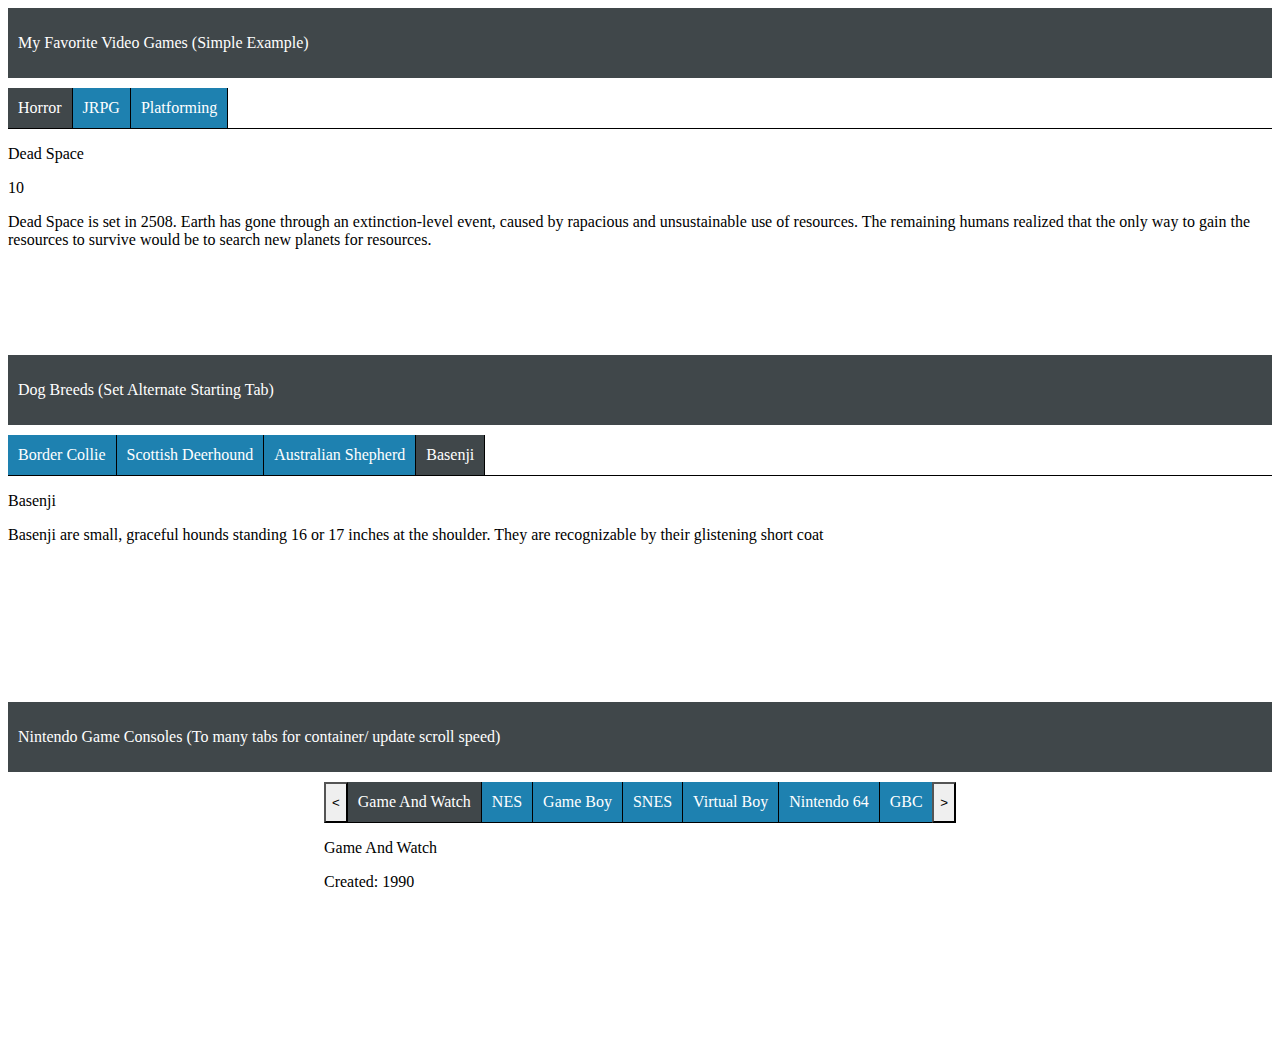
==== index.html @ b9f588ad "initial pages commit" ====
<!DOCTYPE html>
<html>
<head>
	<meta charset="utf-8">
	<meta name="viewport" content="width=device-width, initial-scale=1">
	<title>SkylitTabs</title>

	<link rel="stylesheet" href="../SkylitTabs/css/skylitTabs.css"></link>
	<link rel="stylesheet" href="main.css"></link>

	<script type="text/javascript" src="../SkylitTabs/js/SkylitTabHolder.js"></script>
	<script type="text/javascript" src="../SkylitTabs/js/SkylitTabs.js"></script>

	<script type="text/javascript" src="main.js"></script>

</head>
<body>
	<div class="header">
		<p> My Favorite Video Games (Simple Example)</p>
	</div>
	<div id="game-tab-container"></div>

	<div class="header">
		<p>Dog Breeds (Set  Alternate Starting Tab) </p>
	</div>
	<div id="dog-tab-container"></div>

	<div class="header">
		<p> Nintendo Game Consoles (To many tabs for container/ update scroll speed) </p>
	</div>
	<div id="consoles-tab-container"></div>

</body>
</html>
---- SkylitTabs/css/skylitTabs.css ----
.skylit-tab-container{
	width:100%;
	min-height: 200px;
	position: relative;
}

.skylit-tab-holder{
	display: block;
	width: inherit;
	border-bottom: 1px solid black;
	white-space: nowrap;
	overflow: hidden;
}

.skylit-slide-btn{
	border-radius: 0px;
}

#skylit-slide-left{
	position: absolute;
	left: 0px;
}

#skylit-slide-right{
	position: absolute;
	right: 0px;
}

.skylit-tab{
	display: inline-block;
}

.skylit-tab-label{
	padding:11px 10px;
	text-align: center;
	border-right: 1px solid black;
	background: #1e81b0;
	cursor: pointer;
	color: white;
	display: inline-block;
	-webkit-user-select: none; /* Safari */
  	-ms-user-select: none; /* IE 10 and IE 11 */
 	 user-select: none; /* Standard syntax */
}
.skylit-radio:checked + .skylit-tab-label{
	background: #40474a;
}

.skylit-tab-label:hover{
	background: #40474a;
}

.skylit-tab-content{
	width: 100%;
	min-height: 200px;
}

.skylit-tab-hide{
	display: none;
}
---- main.css ----
#tab-container{
	padding: 15px 0px;
}

.header{
	color: white;
	background-color: #40474a;
	padding: 10px;
}

#game-tab-container{
	margin: 10px 0;
}

#dog-tab-container{
	margin: 10px 0;
}

#consoles-tab-container{
	margin:10px auto;
	width: 50%;
}
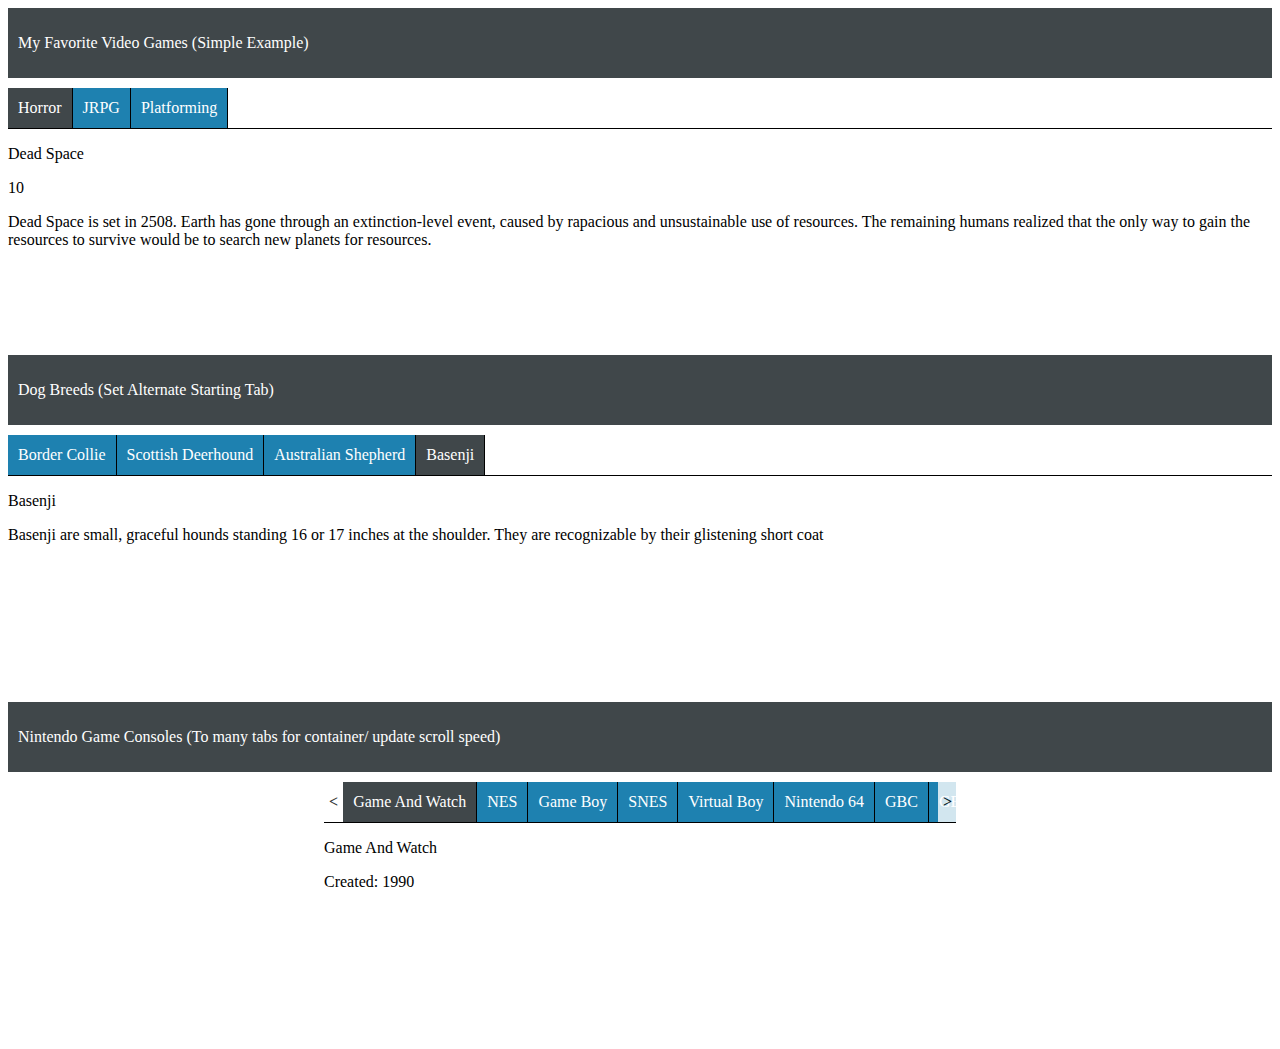
==== commit 684fab40: "Added new version of skylit-tabs" ====
--- a/index.html
+++ b/index.html
@@ -5,11 +5,10 @@
 	<meta name="viewport" content="width=device-width, initial-scale=1">
 	<title>SkylitTabs</title>
 
-	<link rel="stylesheet" href="../SkylitTabs/css/skylitTabs.css"></link>
+	<link rel="stylesheet" href="SkylitTabs1.0.0/css/skylitTabs.css"></link>
 	<link rel="stylesheet" href="main.css"></link>
 
-	<script type="text/javascript" src="../SkylitTabs/js/SkylitTabHolder.js"></script>
-	<script type="text/javascript" src="../SkylitTabs/js/SkylitTabs.js"></script>
+	<script type="text/javascript" src="SkylitTabs1.0.0/js/minSkylitTabs1.0.0.js"></script>
 
 	<script type="text/javascript" src="main.js"></script>
 
--- a/SkylitTabs1.0.0/css/skylitTabs.css
+++ b/SkylitTabs1.0.0/css/skylitTabs.css
@@ -0,0 +1,93 @@
+/*!
+ * skylit-tabs
+ *
+ * Copyright © 2023 Christopher Dolce 
+ * Apache license 
+ * https://github.com/DrSkylit/skylit-tabs
+ */
+
+.skylit-tab-container{
+	width:100%;
+	min-height: 200px;
+	position: relative;
+}
+
+.skylit-tab-holder{
+	display: block;
+	width: inherit;
+	border-bottom: 1px solid black;
+	white-space: nowrap;
+	overflow: hidden;
+	height: 40px;
+}
+
+.skylit-slide-btn{
+	height: 100%;
+	border-radius: 0px;
+    padding: 0 5px;
+    border-width: 1px;
+    vertical-align: top;
+    display: inline-block;
+    background: white;
+	opacity: .8;
+}
+
+#skylit-slide-left{
+	position: sticky;
+	left: 0px;
+}
+
+#skylit-slide-right{
+	position: sticky;
+	right: -1px;
+}
+
+.skylit-arrow-ctn{
+	width: 100%;
+	height: 100%;
+	font-weight: 900;
+	-webkit-touch-callout: none; /* iOS Safari */
+    -webkit-user-select: none; /* Safari */
+    -moz-user-select: none; /* Old versions of Firefox */
+    -ms-user-select: none; /* Internet Explorer/Edge */
+    user-select: none;
+}
+
+.skylit-tab{
+	display: inline-block;
+	height: 100%;
+}
+
+.skylit-tab-label{
+	padding:11px 10px;
+	text-align: center;
+	border-right: 1px solid black;
+	background: #1e81b0;
+	cursor: pointer;
+	color: white;
+	display: inline-block;
+	height: 100%;
+	-webkit-user-select: none; /* Safari */
+  	-ms-user-select: none; /* IE 10 and IE 11 */
+ 	 user-select: none; /* Standard syntax */
+}
+.skylit-radio:checked + .skylit-tab-label{
+	background: #40474a;
+}
+
+.skylit-tab-label:hover{
+	background: #40474a;
+}
+
+.skylit-tab-content{
+	width: 100%;
+	min-height: 200px;
+}
+
+.skylit-hidden{
+	display: none;
+}
+
+.skylit-show{
+	display: block;
+}